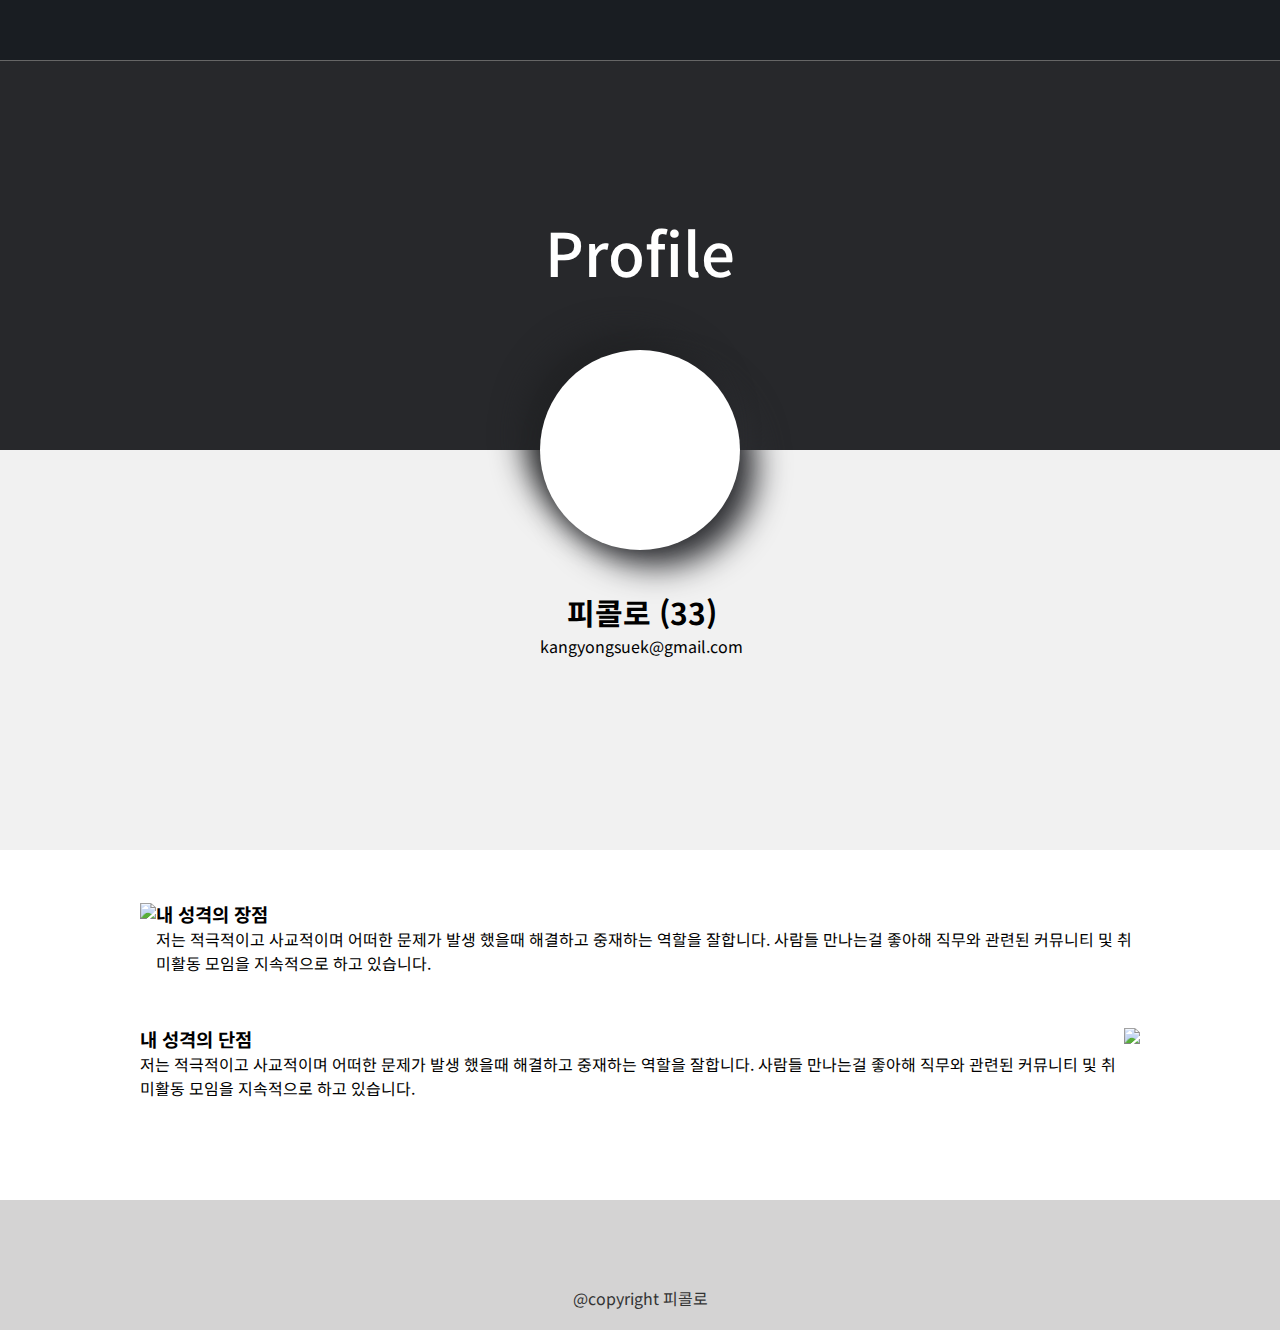
==== sample1/index.html @ 68ce1ed4 "add: 샘플 폴더 추가" ====
<!DOCTYPE html>
<html lang="ko">
<head>
    <meta charset="UTF-8">
    <meta name="viewport" content="width=device-width, initial-scale=1.0">
    <meta http-equiv="X-UA-Compatible" content="ie=edge">
    <title>소개페이지</title>
    <script src="https://cdnjs.cloudflare.com/ajax/libs/font-awesome/5.13.0/js/all.min.js"></script>
    <link rel="stylesheet" href="./css/style.css">
</head>
<body>
    <div id="wrap">
        <nav class="nav_area">
            <ul>
                <li><a href="/"><i class="fas fa-home fa-lg"></i></a></li>
                <li><a href="#"><i class="fas fa-user fa-lg"></i></a></li>
                <li><a href="#"><i class="fas fa-video fa-lg"></i></a></li>
                <li><a href="#"><i class="fas fa-suitcase fa-lg"></i></a></li>
            </ul>
        </nav>
        <div class="background_area">
            <h1>Profile</h1>
        </div>
        <div class="avatar_area">
            <div class="avatar"></div>
            <p>피콜로 (33)</p>
            <a class="mail_address" mailto="kangyongsuek@gmail.com">kangyongsuek@gmail.com</a>
        </div>
        <div class="spec_area">
            <ul>
                <li>
                    <span><i class="fab fa-html5 fa-3x" style="color: #eb6327"></i></span>
                    <span>
                        <i class="fas fa-star fa-2x" style="color: #fd7e15"></i>
                        <i class="fas fa-star fa-2x" style="color: #fd7e15"></i>
                        <i class="fas fa-star fa-2x" style="color: #fd7e15"></i>
                        <i class="fas fa-star fa-2x" style="color: #fd7e15"></i>
                        <i class="fas fa-star fa-2x" style="color: #fd7e15"></i>
                    </span>
                </li>
                <li>
                    <span><i class="fab fa-css3-alt fa-3x" style="color: #25a1e1"></i></span>
                    <span>
                        <i class="fas fa-star fa-2x" style="color: #fd7e15"></i>
                        <i class="fas fa-star fa-2x" style="color: #fd7e15"></i>
                        <i class="fas fa-star fa-2x" style="color: #fd7e15"></i>
                        <i class="fas fa-star fa-2x" style="color: #fd7e15"></i>
                        <i class="fas fa-star fa-2x" style="color: #fd7e15"></i>
                    </span>
                </li>
                <li>
                    <span><i class="fab fa-js-square fa-3x" style="color: #e5a227"></i></span>
                    <span>
                        <i class="fas fa-star fa-2x" style="color: #fd7e15"></i>
                        <i class="fas fa-star fa-2x" style="color: #fd7e15"></i>
                        <i class="fas fa-star fa-2x" style="color: #fd7e15"></i>
                        <i class="fas fa-star fa-2x" style="color: #fd7e15"></i>
                        <i class="fas fa-star fa-2x" style="color: #fd7e15"></i>
                    </span>
                </li>
                <li>
                    <span><i class="fab fa-react fa-3x" style="color: #4ad5ff"></i></span>
                    <span>
                        <i class="fas fa-star fa-2x" style="color: #fd7e15"></i>
                        <i class="fas fa-star fa-2x" style="color: #fd7e15"></i>
                        <i class="fas fa-star fa-2x" style="color: #fd7e15"></i>
                        <i class="fas fa-star fa-2x" style="color: #fd7e15"></i>
                        <i class="fas fa-star fa-2x" style="color: #c1c1c1"></i>
                    </span>
                </li>
                <li>
                    <span><i class="fab fa-vuejs fa-3x" style="color: #39c187"></i></span>
                    <span>
                        <i class="fas fa-star fa-2x" style="color: #fd7e15"></i>
                        <i class="fas fa-star fa-2x" style="color: #fd7e15"></i>
                        <i class="fas fa-star fa-2x" style="color: #fd7e15"></i>
                        <i class="fas fa-star fa-2x" style="color: #c1c1c1"></i>
                        <i class="fas fa-star fa-2x" style="color: #c1c1c1"></i>
                    </span>
                </li>
            </ul>
        </div>
        <section>
            <div class="character">
                <div>
                    <img src="https://imgsnacker.hankyung.com/wp-content/uploads/2019/07/%EA%B3%A8%ED%94%84%EC%84%B1%EA%B2%A9%EC%97%90-%EA%B4%80%ED%95%9C-%EB%8F%84%ED%91%9C-600x349.png" />
                </div>
                <div class="my_info_text">
                    <h3>내 성격의 장점</h3>
                    <p>
                        저는 적극적이고 사교적이며 어떠한 문제가 발생 했을때 해결하고 중재하는 역할을 잘합니다. 사람들 만나는걸 좋아해 직무와 관련된 커뮤니티 및 취미활동 모임을 지속적으로 하고 있습니다.
                    </p>
                </div>
            </div>
            <div class="character">
                <div class="my_info_text">
                    <h3>내 성격의 단점</h3>
                    <p>
                        저는 적극적이고 사교적이며 어떠한 문제가 발생 했을때 해결하고 중재하는 역할을 잘합니다. 사람들 만나는걸 좋아해 직무와 관련된 커뮤니티 및 취미활동 모임을 지속적으로 하고 있습니다.
                    </p>
                </div>
                <div>
                    <img src="https://imgsnacker.hankyung.com/wp-content/uploads/2019/07/%EA%B3%A8%ED%94%84%EC%84%B1%EA%B2%A9%EC%97%90-%EA%B4%80%ED%95%9C-%EB%8F%84%ED%91%9C-600x349.png" />
                </div>
            </div>
        </section>
        <footer>
            <ul>
                <li><a href="#"><i class="fab fa-github fa-2x"></i></a></li>
                <li><a href="#"><i class="fab fa-facebook fa-2x"></i></a></li>
                <li><a href="#"><i class="fab fa-twitter-square fa-2x"></i></a></li>
                <li><a href="#"><i class="fas fa-envelope-square fa-2x"></i></a></li>
                <li><a href="#"><i class="fab fa-instagram-square fa-2x"></i></a></li>
            </ul>
            <p>@copyright 피콜로</p>
        </footer>
    </div>
</body>
</html>
---- sample1/css/style.css ----
@import url('https://fonts.googleapis.com/css2?family=Noto+Sans+KR:wght@300;400;500&display=swap');
* {
    margin: 0;
    padding: 0;
    font-family: 'Noto Sans KR', sans-serif;
}

html,
body {
    width: 100%;
    height: 100%;
    background: #f1f1f1;
}

ul {
    list-style: none;
}

.nav_area {
    align-items: center;
    justify-content: center;
    background: #191d22;
    width: 100%;
    height: 60px;
    border-bottom: 1px solid #666666;
    position: fixed;
    top: 0;
    left: 0;
    z-index: 10;
}

.nav_area ul {
    display: flex;
    align-items: center;
    justify-content: space-around;
    width: 40%;
    margin: 0 auto;
    height: 100%;
}

.nav_area ul li {
    color: white;
}

.nav_area ul li a {
    color: white;
    text-decoration: none;
}

.nav_area ul li a:hover {
    color: yellow;
}

.background_area {
    display: flex;
    align-items: center;
    justify-content: center;
    background: #27282b;
    /* background: url('https://www.goodcore.co.uk/blog/wp-content/uploads/2019/08/coding-vs-programming-2.jpg') no-repeat 50% 50%;
    background-size: cover; */
    width: 100%;
    height: 400px;
    color: white;
    font-size: 30px;
    margin-top: 50px;
}

.background_area h1 {
    font-weight: 500;
}

.avatar_area {
    position: absolute;
    top: 350px;
    left: 50%;
    margin-left: -100px;
}

.avatar_area .avatar {
    background: url('https://t1.daumcdn.net/cfile/blog/266CEE46575C014924') no-repeat 50% 10%;
    background-size: 600px;
    background-color: white;
    width: 200px;
    height: 200px;
    border-radius: 300px;
    /* border: 3px solid black; */
    box-shadow:  -16px -16px 32px #212224, 
                16px 16px 32px #2d2e32;
}

.avatar_area .avatar .mail_address {

}

.avatar_area p {
    text-align: center;
    margin-top: 40px;
    font-size: 30px;
    font-weight: bold;
}

.spec_area {
    margin-top: 250px;
}

.spec_area ul {
    display: flex;
    align-items: center;
    justify-content: space-around;
}

.spec_area ul li {
    display: flex;
    align-items: center;
}

.spec_area ul li span:first-child {
    margin-right: 10px;
    font-size: 20px;
}

section {
    margin-top: 150px;
    background: white;
    padding: 50px 0;
}

section .character {
    width: 1000px;
    margin: 0 auto;
    display: flex;
    align-items: flex-start;
    margin-bottom: 50px;
}

footer {
    display: flex;
    flex-direction: column;
    width: 100%;
    height: 130px;
    background: #d4d3d3;
}

footer ul {
    display: flex;
    width: 20%;
    height: 100%;
    margin: 0 auto;
    align-items: center;
    justify-content: space-around;
}

footer p {
    text-align: center;
    padding-bottom: 20px;
    color: #333333;
}

footer ul li a {
    color: #333333;
}
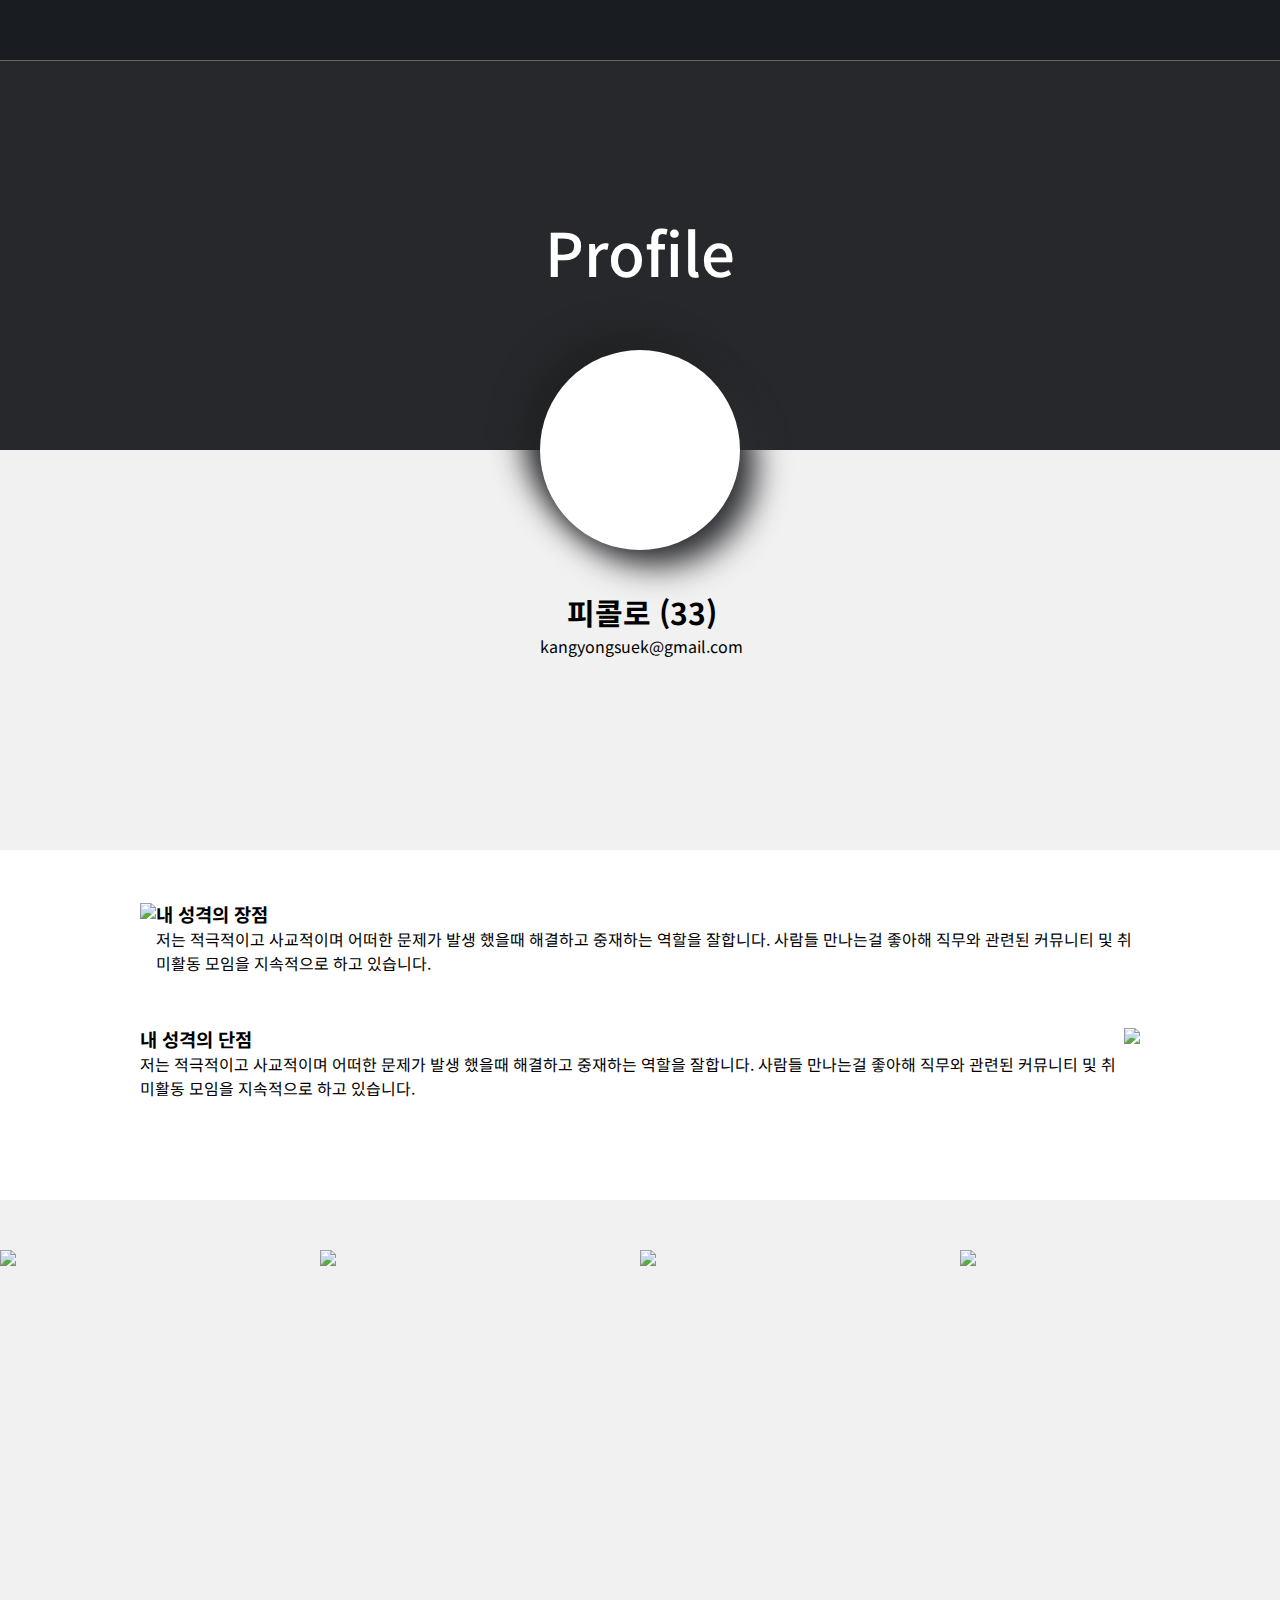
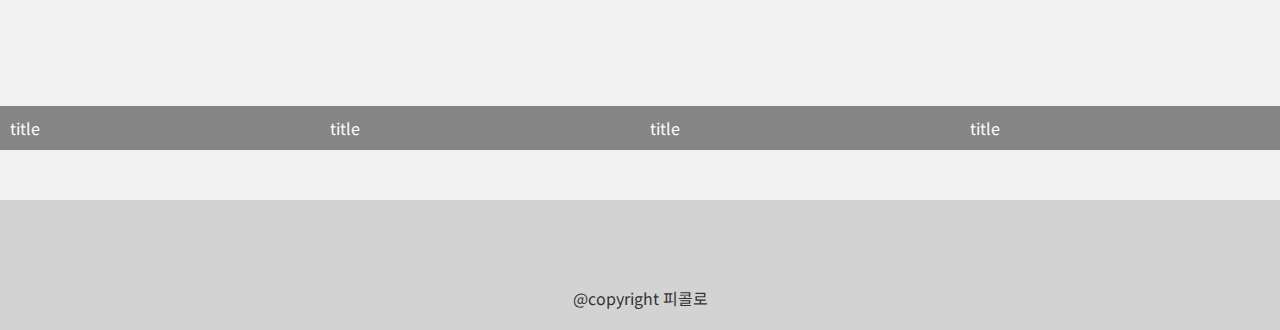
==== commit 7a2a87d6: "add: card section area" ====
--- a/sample1/index.html
+++ b/sample1/index.html
@@ -80,7 +80,7 @@
                 </li>
             </ul>
         </div>
-        <section>
+        <section class="section01">
             <div class="character">
                 <div>
                     <img src="https://imgsnacker.hankyung.com/wp-content/uploads/2019/07/%EA%B3%A8%ED%94%84%EC%84%B1%EA%B2%A9%EC%97%90-%EA%B4%80%ED%95%9C-%EB%8F%84%ED%91%9C-600x349.png" />
@@ -104,6 +104,44 @@
                 </div>
             </div>
         </section>
+        <section class="portfolio_area">
+            <div class="card_section">
+                <img src="https://s.tmimgcdn.com/scr/69000/smarto-creative-portfolio-website-template_69070-original.jpg" />
+                <div class="slide_up">
+                    <p>title</p>
+                    <p>
+                        Lorem ipsum dolor sit, amet consectetur adipisicing elit. Corrupti quae impedit maxime asperiores aspernatur unde sit, expedita quas, soluta facere fugit modi, hic commodi ex quia. Tempora beatae fugit sed.
+                    </p>
+                </div>
+            </div>
+            <div class="card_section">
+                <img src="https://s.tmimgcdn.com/scr/69000/smarto-creative-portfolio-website-template_69070-original.jpg" />
+                <div class="slide_up">
+                    <p>title</p>
+                    <p>
+                        Lorem ipsum dolor sit, amet consectetur adipisicing elit. Corrupti quae impedit maxime asperiores aspernatur unde sit, expedita quas, soluta facere fugit modi, hic commodi ex quia. Tempora beatae fugit sed.
+                    </p>
+                </div>
+            </div>
+            <div class="card_section">
+                <img src="https://s.tmimgcdn.com/scr/69000/smarto-creative-portfolio-website-template_69070-original.jpg" />
+                <div class="slide_up">
+                    <p>title</p>
+                    <p>
+                        Lorem ipsum dolor sit, amet consectetur adipisicing elit. Corrupti quae impedit maxime asperiores aspernatur unde sit, expedita quas, soluta facere fugit modi, hic commodi ex quia. Tempora beatae fugit sed.
+                    </p>
+                </div>
+            </div>
+            <div class="card_section">
+                <img src="https://s.tmimgcdn.com/scr/69000/smarto-creative-portfolio-website-template_69070-original.jpg" />
+                <div class="slide_up">
+                    <p>title</p>
+                    <p>
+                        Lorem ipsum dolor sit, amet consectetur adipisicing elit. Corrupti quae impedit maxime asperiores aspernatur unde sit, expedita quas, soluta facere fugit modi, hic commodi ex quia. Tempora beatae fugit sed.
+                    </p>
+                </div>
+            </div>
+        </section>
         <footer>
             <ul>
                 <li><a href="#"><i class="fab fa-github fa-2x"></i></a></li>
--- a/sample1/css/style.css
+++ b/sample1/css/style.css
@@ -119,19 +119,63 @@
     font-size: 20px;
 }
 
-section {
+.section01 {
     margin-top: 150px;
     background: white;
     padding: 50px 0;
 }
 
-section .character {
+.section01 .character {
     width: 1000px;
     margin: 0 auto;
     display: flex;
     align-items: flex-start;
     margin-bottom: 50px;
 }
+
+
+.portfolio_area {
+    display: flex;
+    align-items: flex-start;
+    justify-content: space-around;
+    padding: 50px 0;
+}
+
+.portfolio_area .card_section {
+    width: 400px;
+    height: 500px;
+    overflow: hidden;
+    position: relative;
+}
+
+.portfolio_area .card_section img {
+    width: 100%;
+    height: auto;
+    display: block;
+}
+
+.portfolio_area .card_section .slide_up {
+    position: absolute;
+    bottom: calc(-100% + 44px);
+    left: 0;
+    height: 100%;
+    background: rgba(128, 128, 128, 0.5);
+    transition: all 1s ease-in-out;
+}
+
+.portfolio_area .card_section .slide_up p:first-child {
+    background: rgba(128, 128, 128, 0.9);
+}
+
+.portfolio_area .card_section .slide_up p {
+    color: white;
+    padding: 10px;
+}
+
+.portfolio_area .card_section .slide_up:hover {
+    bottom: 0;
+}
+
 
 footer {
     display: flex;
